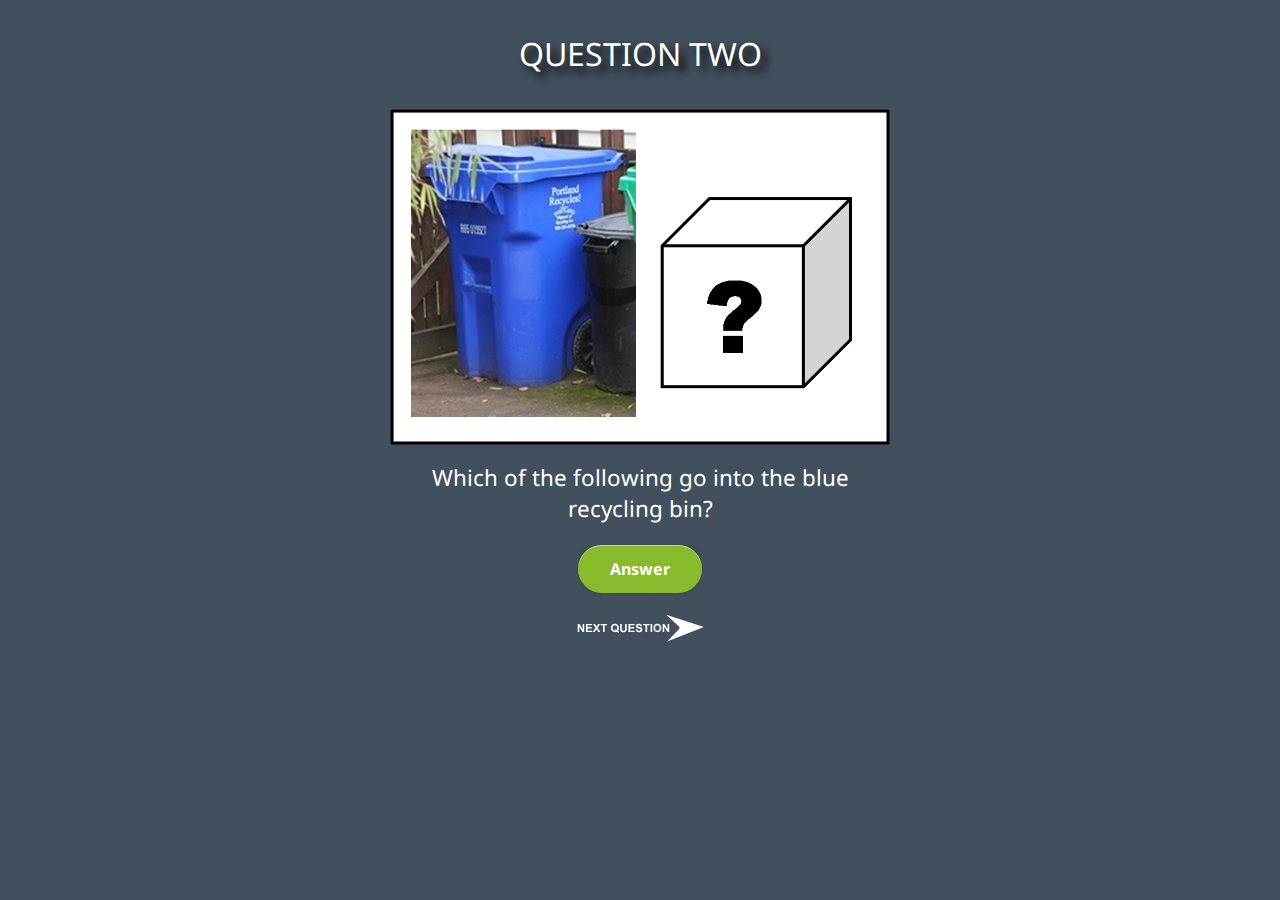
==== quest2.html @ 51ad155a "Quiz" ====
<!doctype html>
<html lang="en" class="no-js">
<head>
	<meta charset="UTF-8">
	<meta name="viewport" content="width=device-width, initial-scale=1">

	<link href='http://fonts.googleapis.com/css?family=Droid+Sans:400,700|Droid+Serif' rel='stylesheet' type='text/css'>

	<link rel="stylesheet" href="css/reset.css"> <!-- CSS reset -->
	<link rel="stylesheet" href="css/style.css"> <!-- Resource style -->
	<link rel="stylesheet" href="css/modify.css">  <!-- modifications to CSS -->

	<script src="js/modernizr.js"></script> <!-- Modernizr -->

	<title>Question Two</title>
</head>
<body>
	<main class="cd-main-content">
		<h1>QUESTION TWO</h1>
		<img id="q2_pic1" src="img/next_bluelg.png">
		<p class="question">Which of the following go into the blue recycling bin?</p>

		<a href="#0" class="cd-btn">Answer</a>
		<!-- your content here -->
<a href="quest3.html"><img class="arrow" src="img/arrow_.svg"></a>

	</main>

	<div class="cd-panel from-right">
		<header class="cd-panel-header">
			<h1>ANSWER</h1>
			<a href="#0" class="cd-panel-close">Close</a>
		</header>

		<div class="cd-panel-container">
			<div class="cd-panel-content">
				<h1 class="answer_head">GLASS</h1>
<p>Important, <u>never</u> put glass in the blue recycling bin! It causes problems
for the MRF!</p>
				<div class="pic_ctr">
				<img id="q2_pic2"  src="img/yellowbin.png">
				<p> </p>
				<img id="q2_pic3" src="img/bottles_thumbs.png">
					</div>


			</div> <!-- cd-panel-content -->
		</div> <!-- cd-panel-container -->
	</div> <!-- cd-panel -->
<script src="js/jquery-2.1.1.js"></script>
<script src="js/main.js"></script> <!-- Resource jQuery -->
</body>
</html>
---- css/style.css ----
/* --------------------------------

Primary style

-------------------------------- */
*, *::after, *::before {
  -webkit-box-sizing: border-box;
  -moz-box-sizing: border-box;
  box-sizing: border-box;
}

*::after, *::before {
  content: '';
}

body {
  font-size: 100%;
  font-family: "Droid Sans", sans-serif;
  /*color: #dbe2e9;*/
            color: white;
  background: #424f5c;
}

a {
  color: #89ba2c;
  text-decoration: none;
}

/* --------------------------------

Main components

-------------------------------- */
html, body {
  height: 100%;
}

.cd-main-content {
  text-align: center;
}
.cd-main-content h1 {
  font-size: 20px;
  font-size: 1.25rem;
/*  color: #64788c;*/
           color: white;
  padding: 1.2em 0;
}
.cd-main-content .cd-btn {
  position: relative;
  display: inline-block;
  padding: 1em 2em;
  background-color: #89ba2c;
  color: #ffffff;
  font-weight: bold;
  -webkit-font-smoothing: antialiased;
  -moz-osx-font-smoothing: grayscale;
  border-radius: 50em;
  box-shadow: inset 0 1px 0 rgba(255, 255, 255, 0.5), 0 0 5px rgba(0, 0, 0, 0.1);
  -webkit-transition: all 0.2s;
  -moz-transition: all 0.2s;
  transition: all 0.2s;
}
.no-touch .cd-main-content .cd-btn:hover {
  box-shadow: inset 0 1px 0 rgba(255, 255, 255, 0.5), 0 0 20px rgba(0, 0, 0, 0.3);
}
@media only screen and (min-width: 1170px) {
  .cd-main-content h1 {
    font-size: 32px;
    font-size: 2rem;
  }
}

.cd-panel {
  position: fixed;
  top: 0;
  left: 0;
  height: 100%;
  width: 100%;
  visibility: hidden;
  -webkit-transition: visibility 0s 0.6s;
  -moz-transition: visibility 0s 0.6s;
  transition: visibility 0s 0.6s;
}
.cd-panel::after {
  /* overlay layer */
  position: absolute;
  top: 0;
  left: 0;
  width: 100%;
  height: 100%;
  background: transparent;
  cursor: pointer;
  -webkit-transition: background 0.3s 0.3s;
  -moz-transition: background 0.3s 0.3s;
  transition: background 0.3s 0.3s;
}
.cd-panel.is-visible {
  visibility: visible;
  -webkit-transition: visibility 0s 0s;
  -moz-transition: visibility 0s 0s;
  transition: visibility 0s 0s;
}
.cd-panel.is-visible::after {
  background: rgba(0, 0, 0, 0.6);
  -webkit-transition: background 0.3s 0s;
  -moz-transition: background 0.3s 0s;
  transition: background 0.3s 0s;
}
.cd-panel.is-visible .cd-panel-close::before {
  -webkit-animation: cd-close-1 0.6s 0.3s;
  -moz-animation: cd-close-1 0.6s 0.3s;
  animation: cd-close-1 0.6s 0.3s;
}
.cd-panel.is-visible .cd-panel-close::after {
  -webkit-animation: cd-close-2 0.6s 0.3s;
  -moz-animation: cd-close-2 0.6s 0.3s;
  animation: cd-close-2 0.6s 0.3s;
}

@-webkit-keyframes cd-close-1 {
  0%, 50% {
    -webkit-transform: rotate(0);
  }
  100% {
    -webkit-transform: rotate(45deg);
  }
}
@-moz-keyframes cd-close-1 {
  0%, 50% {
    -moz-transform: rotate(0);
  }
  100% {
    -moz-transform: rotate(45deg);
  }
}
@keyframes cd-close-1 {
  0%, 50% {
    -webkit-transform: rotate(0);
    -moz-transform: rotate(0);
    -ms-transform: rotate(0);
    -o-transform: rotate(0);
    transform: rotate(0);
  }
  100% {
    -webkit-transform: rotate(45deg);
    -moz-transform: rotate(45deg);
    -ms-transform: rotate(45deg);
    -o-transform: rotate(45deg);
    transform: rotate(45deg);
  }
}
@-webkit-keyframes cd-close-2 {
  0%, 50% {
    -webkit-transform: rotate(0);
  }
  100% {
    -webkit-transform: rotate(-45deg);
  }
}
@-moz-keyframes cd-close-2 {
  0%, 50% {
    -moz-transform: rotate(0);
  }
  100% {
    -moz-transform: rotate(-45deg);
  }
}
@keyframes cd-close-2 {
  0%, 50% {
    -webkit-transform: rotate(0);
    -moz-transform: rotate(0);
    -ms-transform: rotate(0);
    -o-transform: rotate(0);
    transform: rotate(0);
  }
  100% {
    -webkit-transform: rotate(-45deg);
    -moz-transform: rotate(-45deg);
    -ms-transform: rotate(-45deg);
    -o-transform: rotate(-45deg);
    transform: rotate(-45deg);
  }
}
.cd-panel-header {
  position: fixed;
  width: 90%;
  height: 50px;
  line-height: 50px;
  background: rgba(255, 255, 255, 0.96);
  z-index: 2;
  box-shadow: 0 1px 1px rgba(0, 0, 0, 0.08);
  -webkit-transition: top 0.3s 0s;
  -moz-transition: top 0.3s 0s;
  transition: top 0.3s 0s;
}
.cd-panel-header h1 {
  font-weight: bold;
  color: #89ba2c;
  padding-left: 5%;
}
.from-right .cd-panel-header, .from-left .cd-panel-header {
  top: -50px;
}
.from-right .cd-panel-header {
  right: 0;
}
.from-left .cd-panel-header {
  left: 0;
}
.is-visible .cd-panel-header {
  top: 0;
  -webkit-transition: top 0.3s 0.3s;
  -moz-transition: top 0.3s 0.3s;
  transition: top 0.3s 0.3s;
}
@media only screen and (min-width: 768px) {
  .cd-panel-header {
    width: 70%;
  }
}
@media only screen and (min-width: 1170px) {
  .cd-panel-header {
    width: 50%;
  }
}

.cd-panel-close {
  position: absolute;
  top: 0;
  right: 0;
  height: 100%;
  width: 60px;
  /* image replacement */
  display: inline-block;
  overflow: hidden;
  text-indent: 100%;
  white-space: nowrap;
}
.cd-panel-close::before, .cd-panel-close::after {
  /* close icon created in CSS */
  position: absolute;
  top: 22px;
  left: 20px;
  height: 3px;
  width: 20px;
  background-color: #424f5c;
  /* this fixes a bug where pseudo elements are slighty off position */
  -webkit-backface-visibility: hidden;
  backface-visibility: hidden;
}
.cd-panel-close::before {
  -webkit-transform: rotate(45deg);
  -moz-transform: rotate(45deg);
  -ms-transform: rotate(45deg);
  -o-transform: rotate(45deg);
  transform: rotate(45deg);
}
.cd-panel-close::after {
  -webkit-transform: rotate(-45deg);
  -moz-transform: rotate(-45deg);
  -ms-transform: rotate(-45deg);
  -o-transform: rotate(-45deg);
  transform: rotate(-45deg);
}
.no-touch .cd-panel-close:hover {
  background-color: #424f5c;
}
.no-touch .cd-panel-close:hover::before, .no-touch .cd-panel-close:hover::after {
  background-color: #ffffff;
  -webkit-transition-property: -webkit-transform;
  -moz-transition-property: -moz-transform;
  transition-property: transform;
  -webkit-transition-duration: 0.3s;
  -moz-transition-duration: 0.3s;
  transition-duration: 0.3s;
}
.no-touch .cd-panel-close:hover::before {
  -webkit-transform: rotate(220deg);
  -moz-transform: rotate(220deg);
  -ms-transform: rotate(220deg);
  -o-transform: rotate(220deg);
  transform: rotate(220deg);
}
.no-touch .cd-panel-close:hover::after {
  -webkit-transform: rotate(135deg);
  -moz-transform: rotate(135deg);
  -ms-transform: rotate(135deg);
  -o-transform: rotate(135deg);
  transform: rotate(135deg);
}

.cd-panel-container {
  position: fixed;
  width: 90%;
  height: 100%;
  top: 0;
  /*background: #dbe2e9;*/
       background: white;
  z-index: 1;
  -webkit-transition-property: -webkit-transform;
  -moz-transition-property: -moz-transform;
  transition-property: transform;
  -webkit-transition-duration: 0.3s;
  -moz-transition-duration: 0.3s;
  transition-duration: 0.3s;
  -webkit-transition-delay: 0.3s;
  -moz-transition-delay: 0.3s;
  transition-delay: 0.3s;
}
.from-right .cd-panel-container {
  right: 0;
  -webkit-transform: translate3d(100%, 0, 0);
  -moz-transform: translate3d(100%, 0, 0);
  -ms-transform: translate3d(100%, 0, 0);
  -o-transform: translate3d(100%, 0, 0);
  transform: translate3d(100%, 0, 0);
}
.from-left .cd-panel-container {
  left: 0;
  -webkit-transform: translate3d(-100%, 0, 0);
  -moz-transform: translate3d(-100%, 0, 0);
  -ms-transform: translate3d(-100%, 0, 0);
  -o-transform: translate3d(-100%, 0, 0);
  transform: translate3d(-100%, 0, 0);
}
.is-visible .cd-panel-container {
  -webkit-transform: translate3d(0, 0, 0);
  -moz-transform: translate3d(0, 0, 0);
  -ms-transform: translate3d(0, 0, 0);
  -o-transform: translate3d(0, 0, 0);
  transform: translate3d(0, 0, 0);
  -webkit-transition-delay: 0s;
  -moz-transition-delay: 0s;
  transition-delay: 0s;
}
@media only screen and (min-width: 768px) {
  .cd-panel-container {
    width: 70%;
  }
}
@media only screen and (min-width: 1170px) {
  .cd-panel-container {
    width: 50%;
  }
}

.cd-panel-content {
  position: absolute;
  top: 0;
  left: 0;
  width: 100%;
  height: 100%;
  padding: 70px 5%;
  overflow: auto;
  /* smooth scrolling on touch devices */
  -webkit-overflow-scrolling: touch;
}
.cd-panel-content p {
  font-size: 14px;
  font-size: 0.875rem;
/*  color: #424f5c;*/
              color: white;
  line-height: 1.4;
  margin: 2em 0;
}
.cd-panel-content p:first-of-type {
  margin-top: 0;
}
@media only screen and (min-width: 768px) {
  .cd-panel-content p {
    font-size: 16px;
    font-size: 1rem;
    line-height: 1.6;
  }
}
---- css/modify.css ----
.black_ {
	font-color: black;
}

.answer_head {
	font-size: 2em;
	color: black;
	/*text-align: center;*/
}


.question {
	margin-bottom: 20px;
	width: 75%;
	max-width: 420px;
	margin-right: auto;
	margin-left: auto;
	font-size: 1.4em;
	line-height: 1.4;
}

#q1_pic1 {
	width: 35%;
	margin-bottom: 20px;
	max-width: 230px;
}

#q1_pic2 {
 width: 95%;
 max-width: 500px;
}

#q2_pic1 {
	width: 60%;
	max-width: 500px;
	margin-bottom: 15px;
}

#q2_pic2 {
	width: 85%;
	max-width: 500px;
	margin-bottom: 15px;
}

#q2_pic3 {
	width: 92%;
	max-width: 500px;
	margin-bottom: 15px;
}

#q3_pic1 {
	width: 62%;
	max-width: 500px;
	margin-bottom: 15px;
}

#q3_pic2 {
	width: 62%;
	max-width: 500px;
	margin-bottom: 15px;
}


.pic_ctr {
	text-align: center;
}

.arrow {
	width: 137px;
	display: block;
	margin-right: auto;
	margin-left: auto;
	margin-top: 10px;
}



.cd-panel-content li {
	color: black;
	  list-style-type: circle;
	  margin-left: 30px;
	  font-size: 1.4em;
}

@media (max-width: 490px) {
	.cd-main-content h1 {
		padding-top: 2em;
	}
	p {
		line-height: 1.7em;
	}
}


   /*pic width for phones*/
@media (max-width: 590px) {
	#pic1 {
		width: 60%;
	}
	.question {
		font-size: 1.1em;
	}
	.cd-panel-content li {
		font-size: 1.1em;
	}
}



.cd-main-content {
	height: 100vh;
	/*background-color: white;*/
}





    /*modify font color in answer panel*/
.cd-panel-content p {
	color: black;
}

.cd-main-content h1 {
	color: white;
    text-shadow: 6px 6px 8px #000000;
}
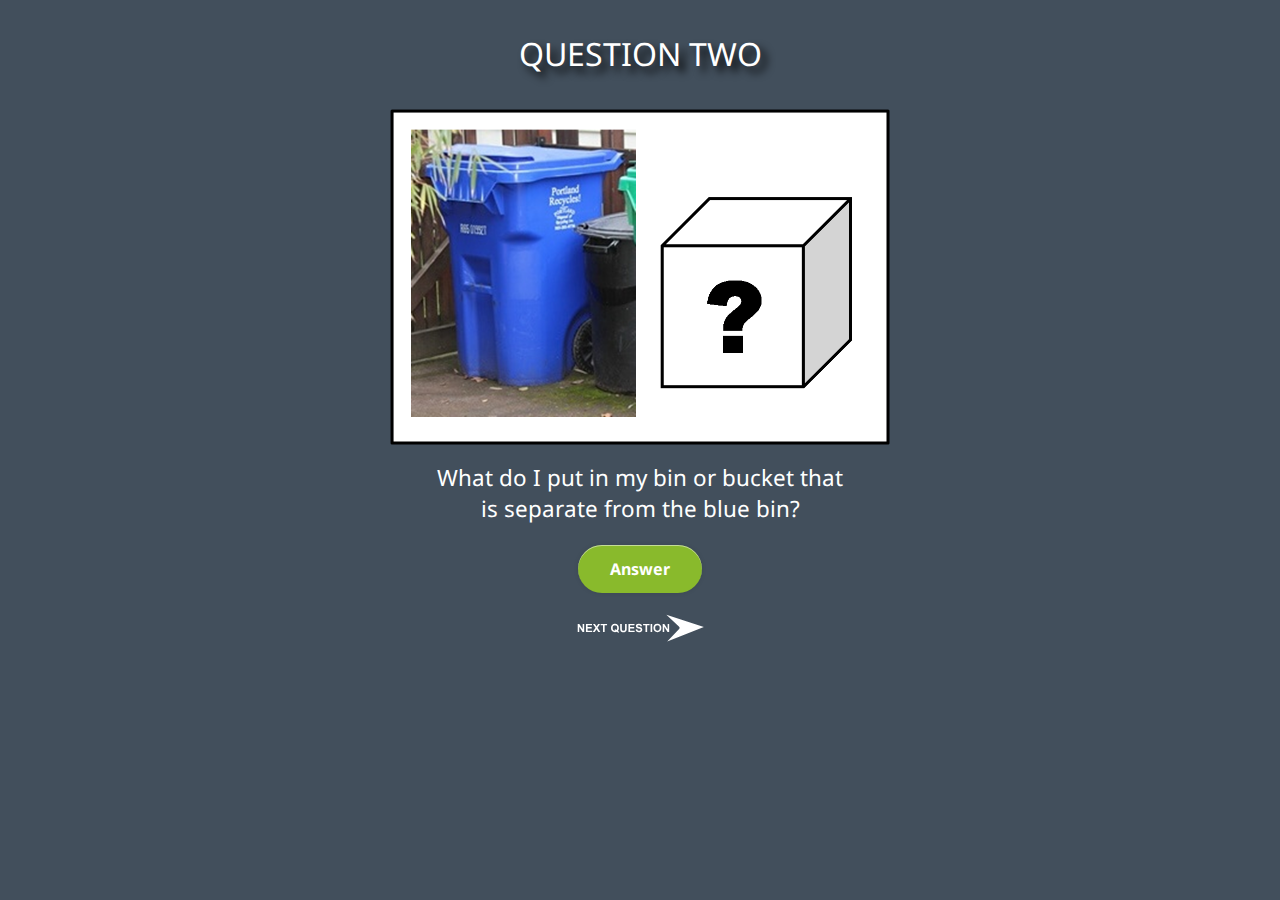
==== commit 05939f1e: "Update quest2.html" ====
--- a/quest2.html
+++ b/quest2.html
@@ -18,7 +18,7 @@
 	<main class="cd-main-content">
 		<h1>QUESTION TWO</h1>
 		<img id="q2_pic1" src="img/next_bluelg.png">
-		<p class="question">Which of the following go into the blue recycling bin?</p>
+		<p class="question">What do I put in my bin or bucket that is separate from the blue bin?</p>
 
 		<a href="#0" class="cd-btn">Answer</a>
 		<!-- your content here -->
@@ -50,4 +50,4 @@
 <script src="js/jquery-2.1.1.js"></script>
 <script src="js/main.js"></script> <!-- Resource jQuery -->
 </body>
-</html>+</html>
